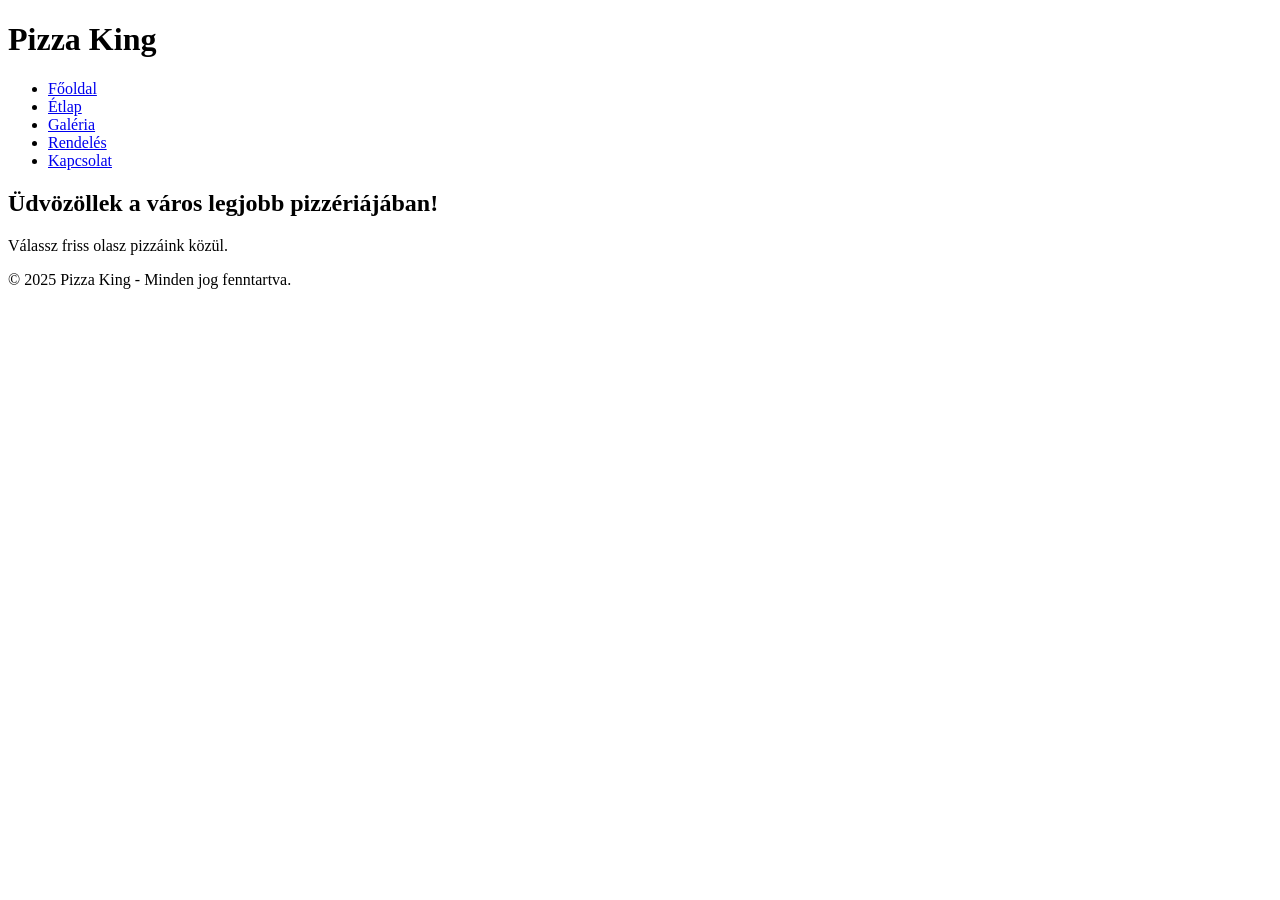
==== index.html @ cd36aed1 "Initial structure, index.html" ====
<!DOCTYPE html>
<html lang="hu">
<head>
    <meta charset="UTF-8">
    <meta name="viewport" content="width=device-width, initial-scale=1.0">
    <title>Pizzéria - Főoldal</title>
    <link rel="stylesheet" href="css/style.css">
</head>
<body>

    <header>
        <h1>Pizza King</h1>
        <nav>
            <ul>
                <li><a href="index.html">Főoldal</a></li>
                <li><a href="menu.html">Étlap</a></li>
                <li><a href="gallery.html">Galéria</a></li>
                <li><a href="order.html">Rendelés</a></li>
                <li><a href="contact.html">Kapcsolat</a></li>
            </ul>
        </nav>
    </header>

    <main>
        <section>
            <h2>Üdvözöllek a város legjobb pizzériájában!</h2>
            <p>Válassz friss olasz pizzáink közül.</p>
        </section>
    </main>

    <footer>
        <p>&copy; 2025 Pizza King - Minden jog fenntartva.</p>
    </footer>

    <script src="https://code.jquery.com/jquery-3.6.0.min.js"></script>
    <script src="js/main.js"></script>
</body>
</html>
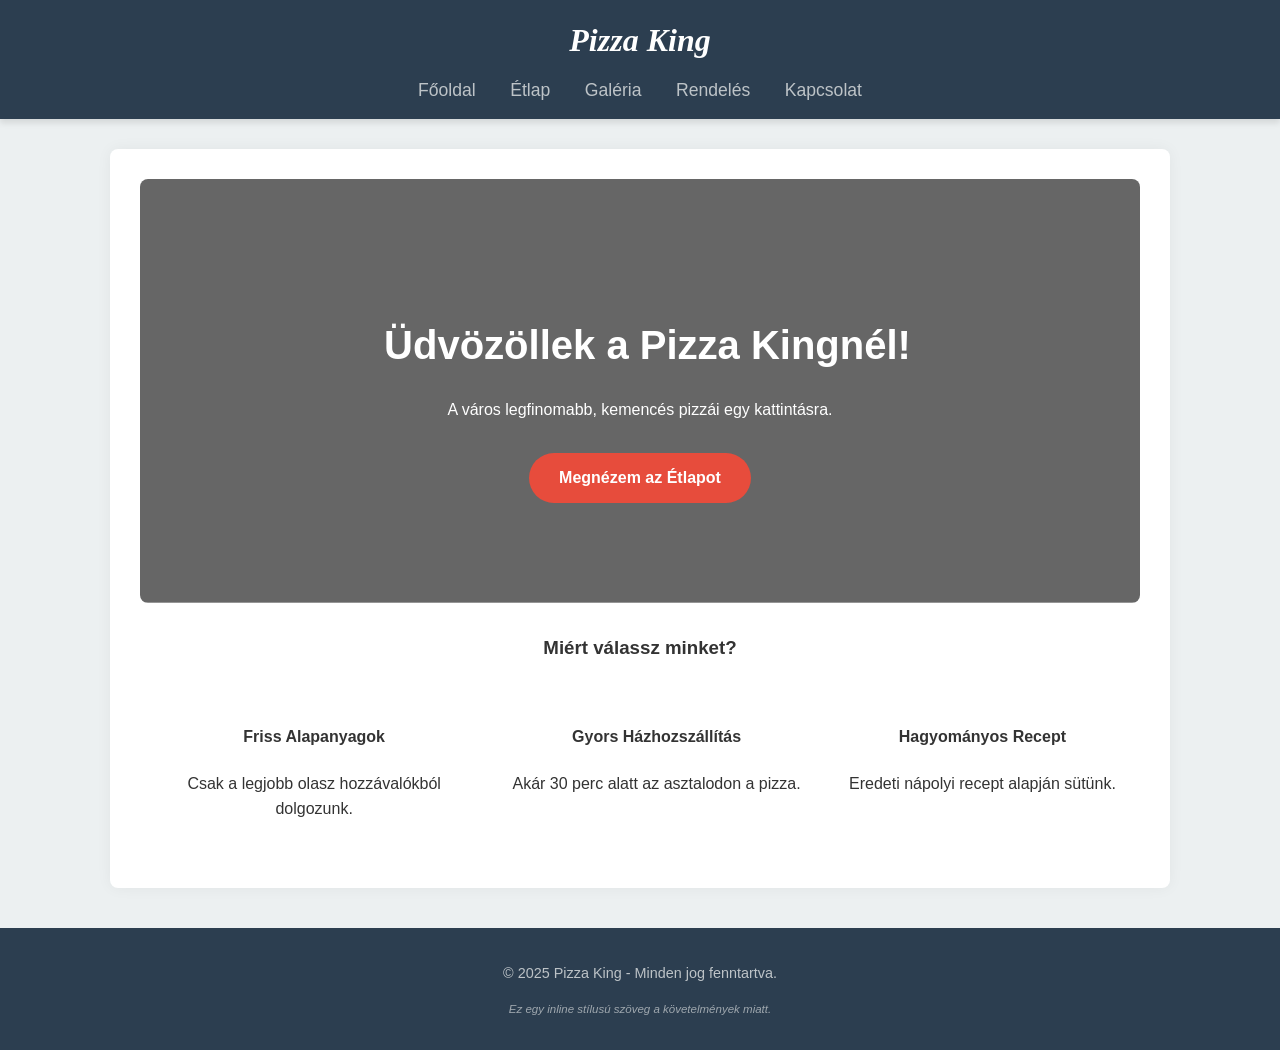
==== commit 81e63706: "Modified UI with modern design with hero section and table formatting" ====
--- a/index.html
+++ b/index.html
@@ -5,6 +5,14 @@
     <meta name="viewport" content="width=device-width, initial-scale=1.0">
     <title>Pizzéria - Főoldal</title>
     <link rel="stylesheet" href="css/style.css">
+    <style>
+    /* Belső CSS a követelmények miatt  */
+    .highlighted-text {
+        color: #e74c3c; /* Pizza piros */
+        font-weight: bold;
+        letter-spacing: 1px;
+    }
+    </style>
 </head>
 <body>
 
@@ -22,14 +30,36 @@
     </header>
 
     <main>
-        <section>
-            <h2>Üdvözöllek a város legjobb pizzériájában!</h2>
-            <p>Válassz friss olasz pizzáink közül.</p>
+        <section class="hero">
+            <h2>Üdvözöllek a Pizza Kingnél!</h2>
+            <p>A város legfinomabb, kemencés pizzái egy kattintásra.</p>
+            <a href="menu.html" class="cta-button">Megnézem az Étlapot</a>
+        </section>
+
+        <section style="text-align: center;">
+            <h3>Miért válassz minket?</h3>
+            <div style="display: flex; justify-content: space-around; flex-wrap: wrap; margin-top: 20px;">
+                <div style="max-width: 300px; padding: 20px;">
+                    <h4>Friss Alapanyagok</h4>
+                    <p>Csak a legjobb olasz hozzávalókból dolgozunk.</p>
+                </div>
+                <div style="max-width: 300px; padding: 20px;">
+                    <h4>Gyors Házhozszállítás</h4>
+                    <p>Akár 30 perc alatt az asztalodon a pizza.</p>
+                </div>
+                <div style="max-width: 300px; padding: 20px;">
+                    <h4>Hagyományos Recept</h4>
+                    <p>Eredeti nápolyi recept alapján sütünk.</p>
+                </div>
+            </div>
         </section>
     </main>
 
     <footer>
         <p>&copy; 2025 Pizza King - Minden jog fenntartva.</p>
+        <p style="font-style: italic; font-size: 0.8em; opacity: 0.8;">
+        Ez egy inline stílusú szöveg a követelmények miatt.
+        </p>
     </footer>
 
     <script src="https://code.jquery.com/jquery-3.6.0.min.js"></script>
--- a/css/style.css
+++ b/css/style.css
@@ -0,0 +1,209 @@
+/* --- Global Styles & Variables --- */
+:root {
+    --primary-color: #e74c3c; /* Pizza piros */
+    --secondary-color: #c0392b; /* Sötét piros */
+    --dark-bg: #2c3e50; /* Sötétkék a menühöz */
+    --light-bg: #ecf0f1; /* Törtfehér háttér */
+    --text-color: #333;
+    --white: #ffffff;
+}
+
+body {
+    font-family: 'Segoe UI', Tahoma, Geneva, Verdana, sans-serif;
+    margin: 0;
+    padding: 0;
+    background-color: var(--light-bg);
+    color: var(--text-color);
+    line-height: 1.6;
+}
+
+/* --- Header & Navigation [cite: 18] --- */
+header { 
+    background-color: var(--dark-bg); 
+    padding: 15px 0; 
+    text-align: center; 
+    box-shadow: 0 4px 6px rgba(0,0,0,0.1);
+    position: sticky; /* Menü rögzítése görgetéskor */
+    top: 0;
+    z-index: 1000;
+}
+
+header h1 {
+    color: var(--white);
+    margin: 0 0 10px 0;
+    font-family: 'Georgia', serif;
+    font-style: italic;
+}
+
+nav ul {
+    list-style-type: none;
+    padding: 0;
+    margin: 0;
+}
+
+nav ul li {
+    display: inline-block;
+    margin: 0 15px;
+}
+
+/* Linkek formázása [cite: 20] */
+nav ul li a {
+    text-decoration: none;
+    color: #bdc3c7;
+    font-weight: 500;
+    font-size: 1.1rem;
+    transition: color 0.3s;
+}
+
+nav ul li a:hover,
+nav ul li a.aktiv {
+    color: var(--primary-color);
+    border-bottom: 2px solid var(--primary-color);
+}
+
+/* --- Main Layout --- */
+main {
+    max-width: 1000px;
+    margin: 30px auto;
+    padding: 30px;
+    background-color: var(--white);
+    border-radius: 8px;
+    box-shadow: 0 0 15px rgba(0,0,0,0.05);
+    min-height: 60vh;
+}
+
+h2 {
+    color: var(--dark-bg);
+    border-left: 5px solid var(--primary-color);
+    padding-left: 15px;
+    margin-bottom: 20px;
+}
+
+/* --- Hero Section (Főoldalhoz) --- */
+.hero {
+    background-image: linear-gradient(rgba(0,0,0,0.6), rgba(0,0,0,0.6)), url('https://images.unsplash.com/photo-1513104890138-7c749659a591?ixlib=rb-1.2.1&auto=format&fit=crop&w=1350&q=80');
+    background-size: cover;
+    background-position: center;
+    color: white;
+    text-align: center;
+    padding: 100px 20px;
+    border-radius: 8px;
+    margin-bottom: 30px;
+}
+
+.hero h2 {
+    color: white;
+    border: none;
+    font-size: 2.5rem;
+}
+
+.cta-button {
+    background-color: var(--primary-color);
+    color: white;
+    padding: 12px 30px;
+    text-decoration: none;
+    border-radius: 30px;
+    font-weight: bold;
+    display: inline-block;
+    margin-top: 15px;
+    transition: background 0.3s;
+}
+
+.cta-button:hover {
+    background-color: var(--secondary-color);
+}
+
+/* --- MODERN TÁBLÁZAT FORMÁZÁS (Kötelező elem!) [cite: 17] --- */
+/* Ez teszi modernné a kötelező táblázatot */
+#pizza-table {
+    width: 100%;
+    border-collapse: collapse;
+    margin: 25px 0;
+    font-size: 1em;
+    box-shadow: 0 0 20px rgba(0, 0, 0, 0.1);
+    border-radius: 8px;
+    overflow: hidden;
+}
+
+#pizza-table thead tr {
+    background-color: var(--primary-color); /* Háttérszín [cite: 19] */
+    color: var(--white);
+    text-align: left;
+    font-weight: bold;
+}
+
+#pizza-table th, 
+#pizza-table td {
+    padding: 12px 15px;
+}
+
+#pizza-table tbody tr {
+    border-bottom: 1px solid #dddddd;
+}
+
+#pizza-table tbody tr:nth-of-type(even) {
+    background-color: #f3f3f3;
+}
+
+#pizza-table tbody tr:last-of-type {
+    border-bottom: 2px solid var(--primary-color);
+}
+
+#pizza-table tbody tr:hover {
+    background-color: #ffecec;
+    cursor: default;
+}
+
+/* --- Form Styling [cite: 21] --- */
+.order-container { max-width: 600px; margin: 0 auto; }
+.form-group { margin-bottom: 20px; }
+label { display: block; margin-bottom: 8px; font-weight: bold; }
+
+input[type="text"], input[type="email"], textarea, input[list], input[type="date"], input[type="color"], select {
+    width: 100%; padding: 10px;
+    border: 1px solid #ccc; border-radius: 4px;
+    box-sizing: border-box;
+    font-size: 1rem;
+}
+
+input:focus, textarea:focus {
+    border-color: var(--primary-color);
+    outline: none;
+}
+
+/* Validáció hiba design */
+.error-border { border: 2px solid red !important; background-color: #fff0f0; }
+.error-message { color: red; font-size: 0.9em; display: none; margin-top: 5px; }
+
+/* --- Gallery & Buttons --- */
+.gallery-grid { display: flex; flex-wrap: wrap; justify-content: center; gap: 20px; }
+.gallery-item { border-radius: 8px; overflow: hidden; box-shadow: 0 4px 6px rgba(0,0,0,0.1); transition: transform 0.3s; background: white; padding: 10px; }
+.gallery-item:hover { transform: scale(1.03); }
+
+button {
+    background-color: var(--dark-bg);
+    color: white;
+    border: none; padding: 10px 20px;
+    border-radius: 5px; cursor: pointer;
+    transition: background 0.3s;
+    font-size: 1rem;
+}
+button:hover { background-color: #34495e; }
+
+/* Contact Video */
+.video-wrapper { border: 5px solid var(--dark-bg); border-radius: 10px; overflow: hidden; margin-top: 20px; background: black; }
+.video-controls { padding: 10px; background: #222; display: flex; justify-content: center; gap: 10px; }
+.video-controls button { margin: 0; font-weight: bold; }
+#btn-play { background-color: #27ae60; }
+#btn-pause { background-color: #c0392b; }
+#btn-mute { background-color: #f39c12; }
+
+/* --- Footer --- */
+footer {
+    background-color: var(--dark-bg);
+    color: #bdc3c7;
+    text-align: center;
+    padding: 20px;
+    margin-top: 40px;
+    font-size: 0.9rem;
+}
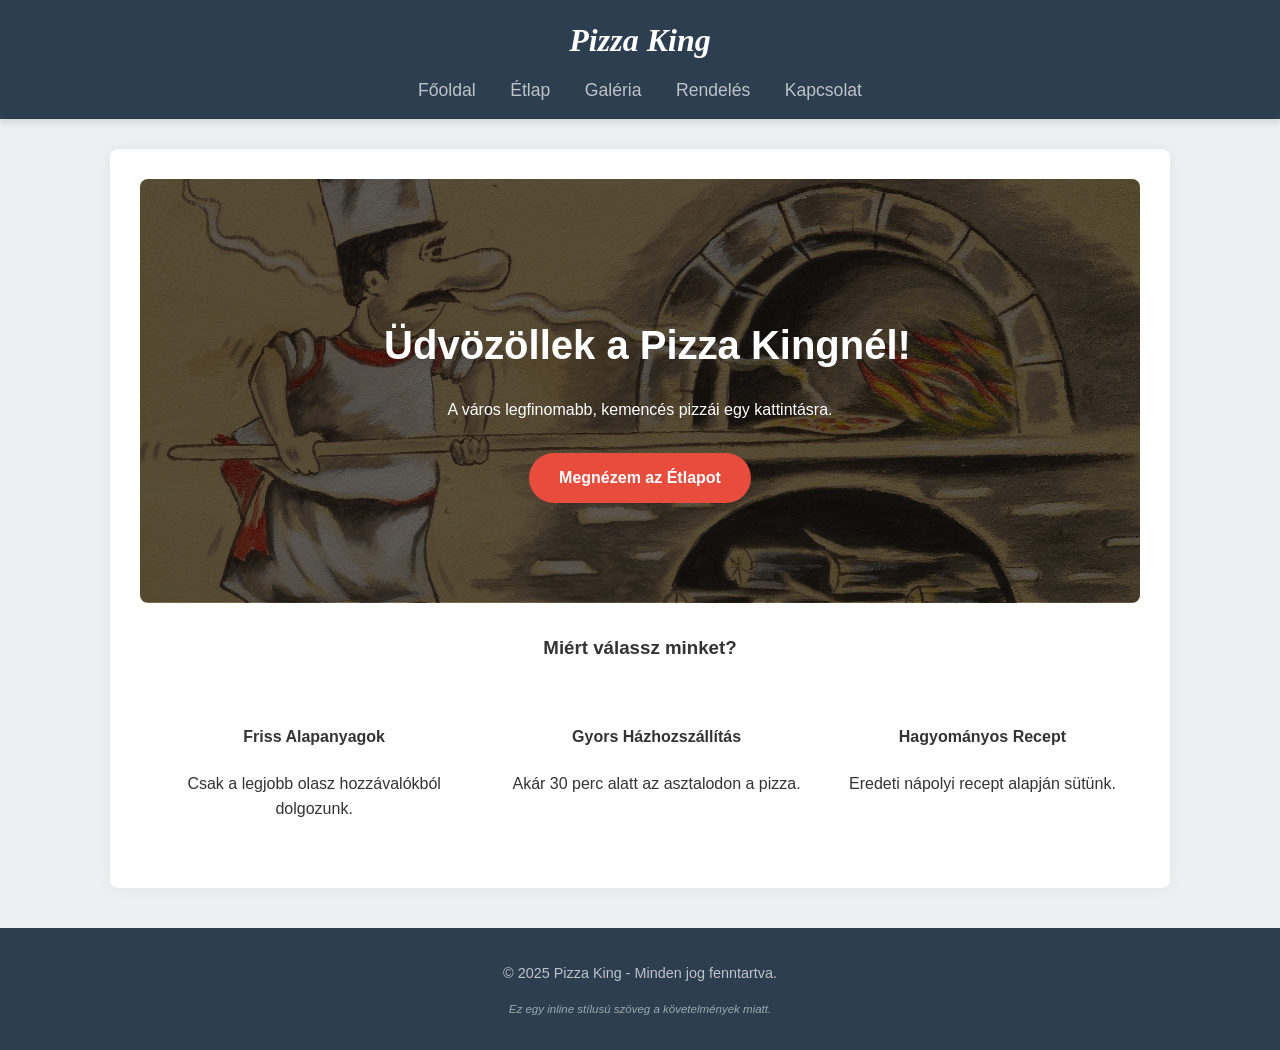
==== commit 4c8fe748: "Feat: Integrate media assets and implement audio-video sync logic" ====
--- a/index.html
+++ b/index.html
@@ -8,7 +8,7 @@
     <style>
     /* Belső CSS a követelmények miatt  */
     .highlighted-text {
-        color: #e74c3c; /* Pizza piros */
+        color: #e74c3c;
         font-weight: bold;
         letter-spacing: 1px;
     }
--- a/css/style.css
+++ b/css/style.css
@@ -1,9 +1,9 @@
 /* --- Global Styles & Variables --- */
 :root {
-    --primary-color: #e74c3c; /* Pizza piros */
-    --secondary-color: #c0392b; /* Sötét piros */
-    --dark-bg: #2c3e50; /* Sötétkék a menühöz */
-    --light-bg: #ecf0f1; /* Törtfehér háttér */
+    --primary-color: #e74c3c;
+    --secondary-color: #c0392b;
+    --dark-bg: #2c3e50;
+    --light-bg: #ecf0f1;
     --text-color: #333;
     --white: #ffffff;
 }
@@ -17,13 +17,13 @@
     line-height: 1.6;
 }
 
-/* --- Header & Navigation [cite: 18] --- */
+/* --- Header & Navigation --- */
 header { 
     background-color: var(--dark-bg); 
     padding: 15px 0; 
     text-align: center; 
     box-shadow: 0 4px 6px rgba(0,0,0,0.1);
-    position: sticky; /* Menü rögzítése görgetéskor */
+    position: sticky;
     top: 0;
     z-index: 1000;
 }
@@ -46,7 +46,7 @@
     margin: 0 15px;
 }
 
-/* Linkek formázása [cite: 20] */
+/* Link formatting */
 nav ul li a {
     text-decoration: none;
     color: #bdc3c7;
@@ -79,9 +79,9 @@
     margin-bottom: 20px;
 }
 
-/* --- Hero Section (Főoldalhoz) --- */
+/* --- Hero Section  --- */
 .hero {
-    background-image: linear-gradient(rgba(0,0,0,0.6), rgba(0,0,0,0.6)), url('https://images.unsplash.com/photo-1513104890138-7c749659a591?ixlib=rb-1.2.1&auto=format&fit=crop&w=1350&q=80');
+    background-image: linear-gradient(rgba(0,0,0,0.6), rgba(0,0,0,0.6)), url('../images/hero-bg.jpg');
     background-size: cover;
     background-position: center;
     color: white;
@@ -113,8 +113,6 @@
     background-color: var(--secondary-color);
 }
 
-/* --- MODERN TÁBLÁZAT FORMÁZÁS (Kötelező elem!) [cite: 17] --- */
-/* Ez teszi modernné a kötelező táblázatot */
 #pizza-table {
     width: 100%;
     border-collapse: collapse;
@@ -126,7 +124,7 @@
 }
 
 #pizza-table thead tr {
-    background-color: var(--primary-color); /* Háttérszín [cite: 19] */
+    background-color: var(--primary-color);
     color: var(--white);
     text-align: left;
     font-weight: bold;
@@ -154,7 +152,7 @@
     cursor: default;
 }
 
-/* --- Form Styling [cite: 21] --- */
+/* --- Form Styling --- */
 .order-container { max-width: 600px; margin: 0 auto; }
 .form-group { margin-bottom: 20px; }
 label { display: block; margin-bottom: 8px; font-weight: bold; }
@@ -171,14 +169,28 @@
     outline: none;
 }
 
-/* Validáció hiba design */
+/* Validation error design */
 .error-border { border: 2px solid red !important; background-color: #fff0f0; }
 .error-message { color: red; font-size: 0.9em; display: none; margin-top: 5px; }
 
 /* --- Gallery & Buttons --- */
 .gallery-grid { display: flex; flex-wrap: wrap; justify-content: center; gap: 20px; }
-.gallery-item { border-radius: 8px; overflow: hidden; box-shadow: 0 4px 6px rgba(0,0,0,0.1); transition: transform 0.3s; background: white; padding: 10px; }
+.gallery-item { border-radius: 8px;
+                overflow: hidden;
+                box-shadow: 0 4px 6px rgba(0,0,0,0.1);
+                transition: transform 0.3s;
+                background: white;
+                padding: 10px;
+                width: 300px;
+                text-align: center;}
 .gallery-item:hover { transform: scale(1.03); }
+
+.gallery-item img {
+    width: 100%;
+    height: 200px;
+    object-fit: cover;
+    border-radius: 4px;
+}
 
 button {
     background-color: var(--dark-bg);
